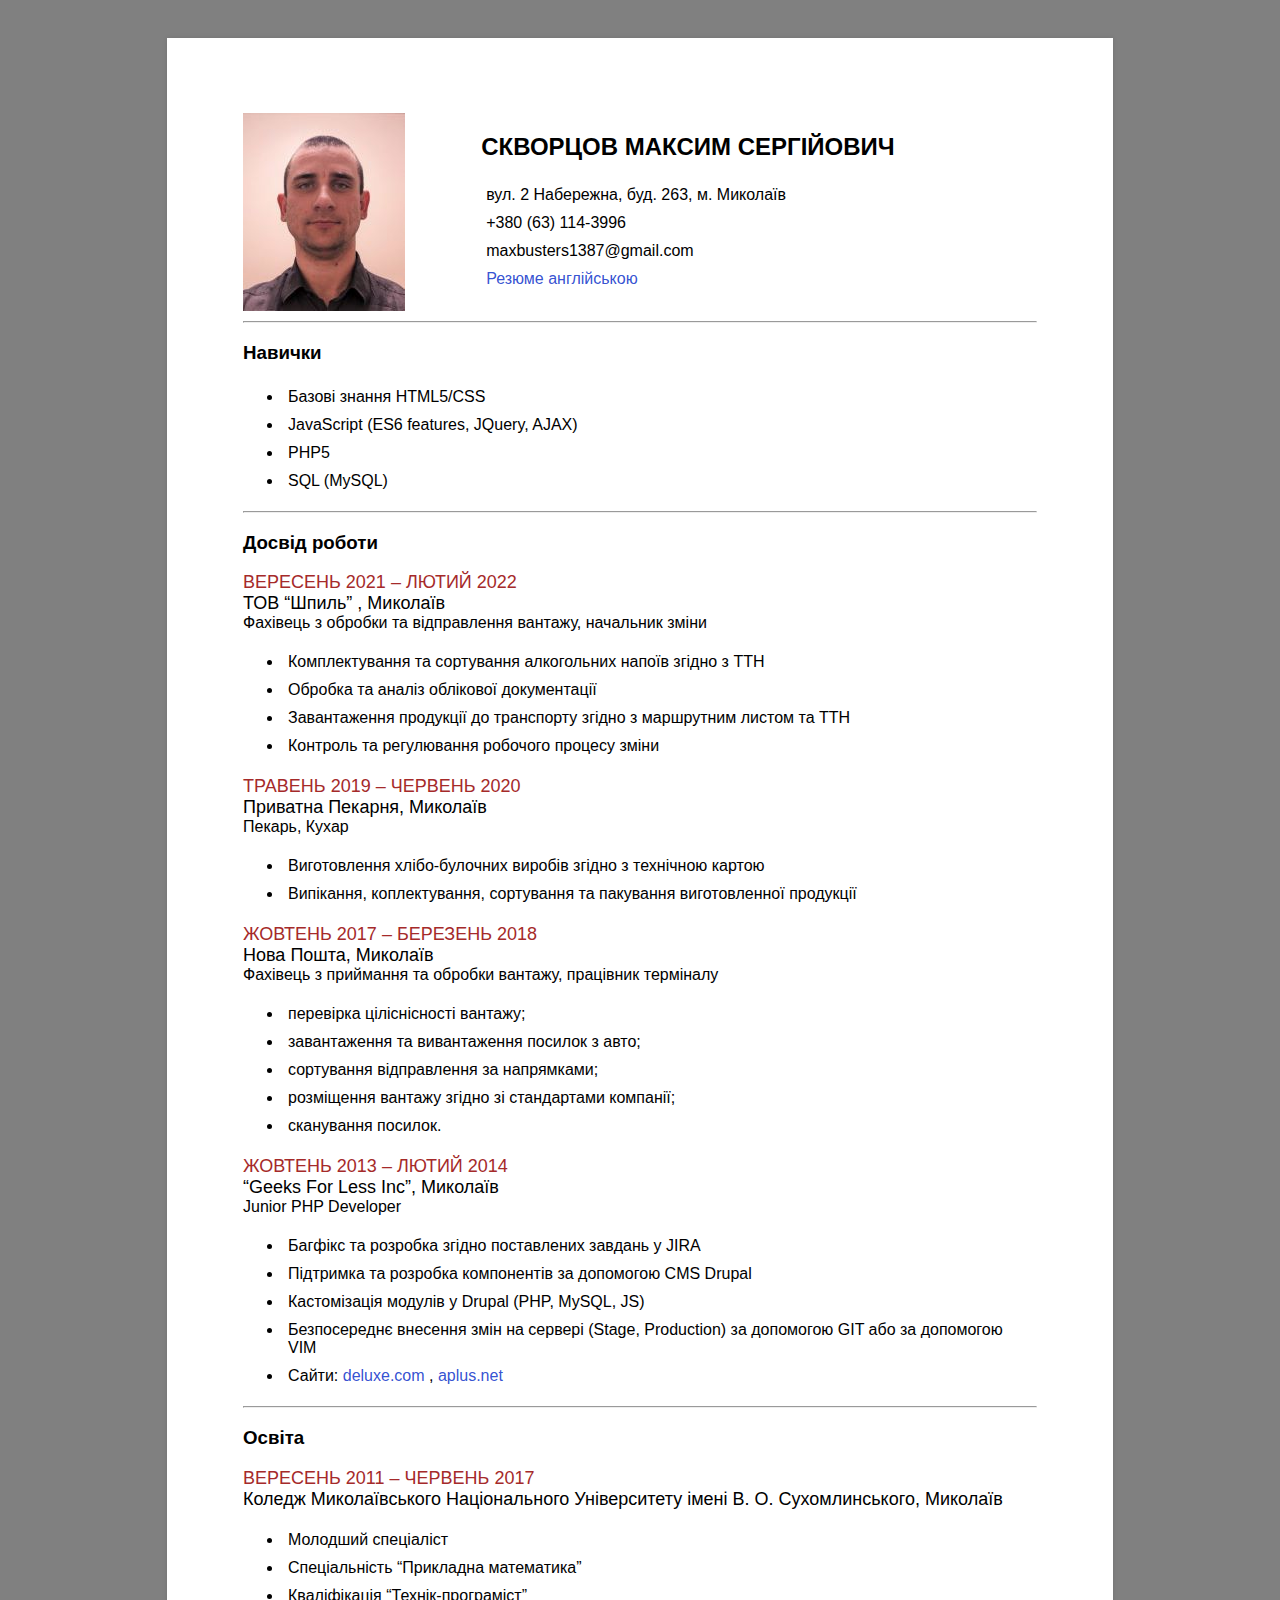
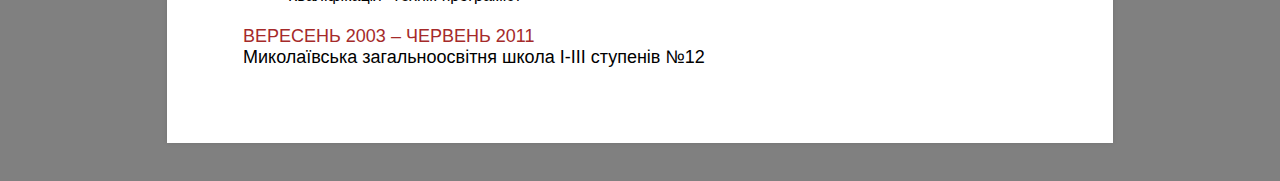
==== ua/index.html @ 19bfc2e0 "My first commit" ====
<!DOCTYPE html>
<html lang="uk">
<head>
    <meta charset="UTF-8">
    <meta http-equiv="X-UA-Compatible" content="IE=edge">
    <meta name="viewport" content="width=device-width, initial-scale=1.0">
    <link rel="stylesheet" href="../style/style.css">
    <title>Document</title>
</head>
<body>
    <div class="main">
        <div class="head-cont">
            <div class="avatar-cont"> 
                <img class="avatar" src="../images/avat_3.jpg" alt="Img"/>
            </div>
            <div class="personal-cont">
                <h2>СКВОРЦОВ МАКСИМ СЕРГІЙОВИЧ</h2>
                    <ul class="personal-list">
                        <li>вул. 2 Набережна, буд. 263, м. Миколаїв</li>
                        <li>+380 (63) 114-3996</li>
                        <li><span class="email">maxbusters1387@gmail.com</span></li>
                        <li><a href="../en/index.html" >Резюме англійською</a></li>
                    </ul>
                    <br>
                    <br>
            </div>
        </div>
        <div>
            <hr>
            <h3>Навички</h3>
            <ul>
                <li>Базові знання HTML5/CSS</li>
                <li>JavaScript (ES6 features, JQuery, AJAX)</li>
                <li>PHP5</li>
                <li>SQL (MySQL)</li>
            </ul>
            <hr/>
            <h3>Досвід роботи</h3>
            <span class="period-span">ВЕРЕСЕНЬ 2021 – ЛЮТИЙ 2022</span><br/>
            <span class="name-span">ТОВ “Шпиль” , Миколаїв</span><br/>
            <span>Фахівець з обробки та відправлення вантажу,  начальник зміни</span><br/>
            <ul>
                <li>Комплектування та сортування алкогольних напоїв згідно з ТТН</li>
                <li>Обробка та аналіз облікової документації</li>
                <li>Завантаження продукції до транспорту згідно з маршрутним листом та ТТН</li>
                <li>Контроль та регулювання робочого процесу зміни</li>
            </ul>
            <span class="period-span">ТРАВЕНЬ 2019 – ЧЕРВЕНЬ 2020</span><br/>
            <span class="name-span">Приватна Пекарня, Миколаїв</span><br/>
            <span>Пекарь, Кухар</span><br>
            <ul>
                <li>Виготовлення хлібо-булочних виробів згідно з технічною картою</li>
                <li>Випікання, коплектування, сортування та пакування виготовленної продукції</li>
            </ul>
            <span class="period-span">ЖОВТЕНЬ 2017 – БЕРЕЗЕНЬ 2018</span><br/>
            <span class="name-span">Нова Пошта, Миколаїв</span><br/>
            <span>Фахівець з приймання та обробки вантажу, працівник терміналу</span><br>
            <ul>
                <li>перевірка ціліснісності вантажу;</li>
                <li>завантаження та вивантаження посилок з авто;</li>
                <li>сортування відправлення за напрямками;</li>
                <li>розміщення вантажу згідно зі стандартами компанії;</li>
                <li>сканування посилок.</li>
            </ul>
            <span class="period-span">ЖОВТЕНЬ 2013 – ЛЮТИЙ 2014</span><br/>
            <span class="name-span">“Geeks For Less Inc”, Миколаїв</span><br/>
            <span>Junior PHP Developer</span><br>
            <ul>
                <li>Багфікс та розробка згідно поставлених завдань у JIRA</li>
                <li>Підтримка та розробка компонентів за допомогою CMS Drupal</li>
                <li>Кастомізація модулів у Drupal (PHP, MySQL, JS)</li>
                <li>Безпосереднє внесення змін на сервері (Stage, Production) за допомогою GIT або за допомогою VIM </li>
                <li>
                    Сайти:
                    <a href="https://deluxe.com" target="_blank" rel="noopener noreferrer">deluxe.com</a> ,
                    <a href="https://aplus.net" target="_blank" rel="noopener noreferrer">aplus.net</a>
                </li>
            </ul>      
            <hr/>
            <h3>Освіта</h3>
            <span class="period-span">ВЕРЕСЕНЬ 2011 – ЧЕРВЕНЬ 2017</span><br/>
            <span class="name-span">
                Коледж Миколаївського Національного Університету імені В. О. Сухомлинського, Миколаїв
            </span><br/>
            <ul>
                <li>Молодший спеціаліст</li>
                <li>Спеціальність “Прикладна математика”</li>
                <li>Кваліфікація “Технік-програміст”</li>
            </ul>
            <span class="period-span">ВЕРЕСЕНЬ 2003 – ЧЕРВЕНЬ 2011</span><br/>
            <span class="name-span">Миколаївська загальноосвітня школа І-ІІІ ступенів №12</span>
        </div>
    </div>
</body>
</html>
---- style/style.css ----
body {
    background-color: gray;
}

li {
    padding: 5px;
}

a:hover{
    text-decoration: none;
    color: rgba(255, 0, 0, 0.932);
}

a:active,
a {
    text-decoration: none;
    color: rgba(37, 68, 206, 0.932);
}

.main {
    font-size: 16px;
    font-family: Arial, Helvetica, sans-serif;
    width: 794px;
    height: 90%;
    margin:  1cm auto;
    padding: 2cm;
    box-shadow: 0 0 5px rgba(0, 0, 0, 0.1);
    background-color: white;
}

.avatar-cont{
    float: left;
    width: 30%;
}

.personal-cont{
    float: left;
    width: 70%;
    height: 150px;
}

.head-cont{
    height: 200px;
}

.period-span{
    font-size: 18px;
    color: brown;
}

.name-span {
    font-size: 18px;
    color: rgb(0, 0, 0);
}

.personal-list{
    list-style-type: none;
    padding-inline-start: 0px;
    margin-block-start: 0px;
}

.navigate-link:hover{
    color: orange;
}

.navigate-link{
    color: rgb(36, 34, 34);
}

.navigate-div{
    width: 50%;
    float: left;
    text-align: center;
    font-size: 25px;
}
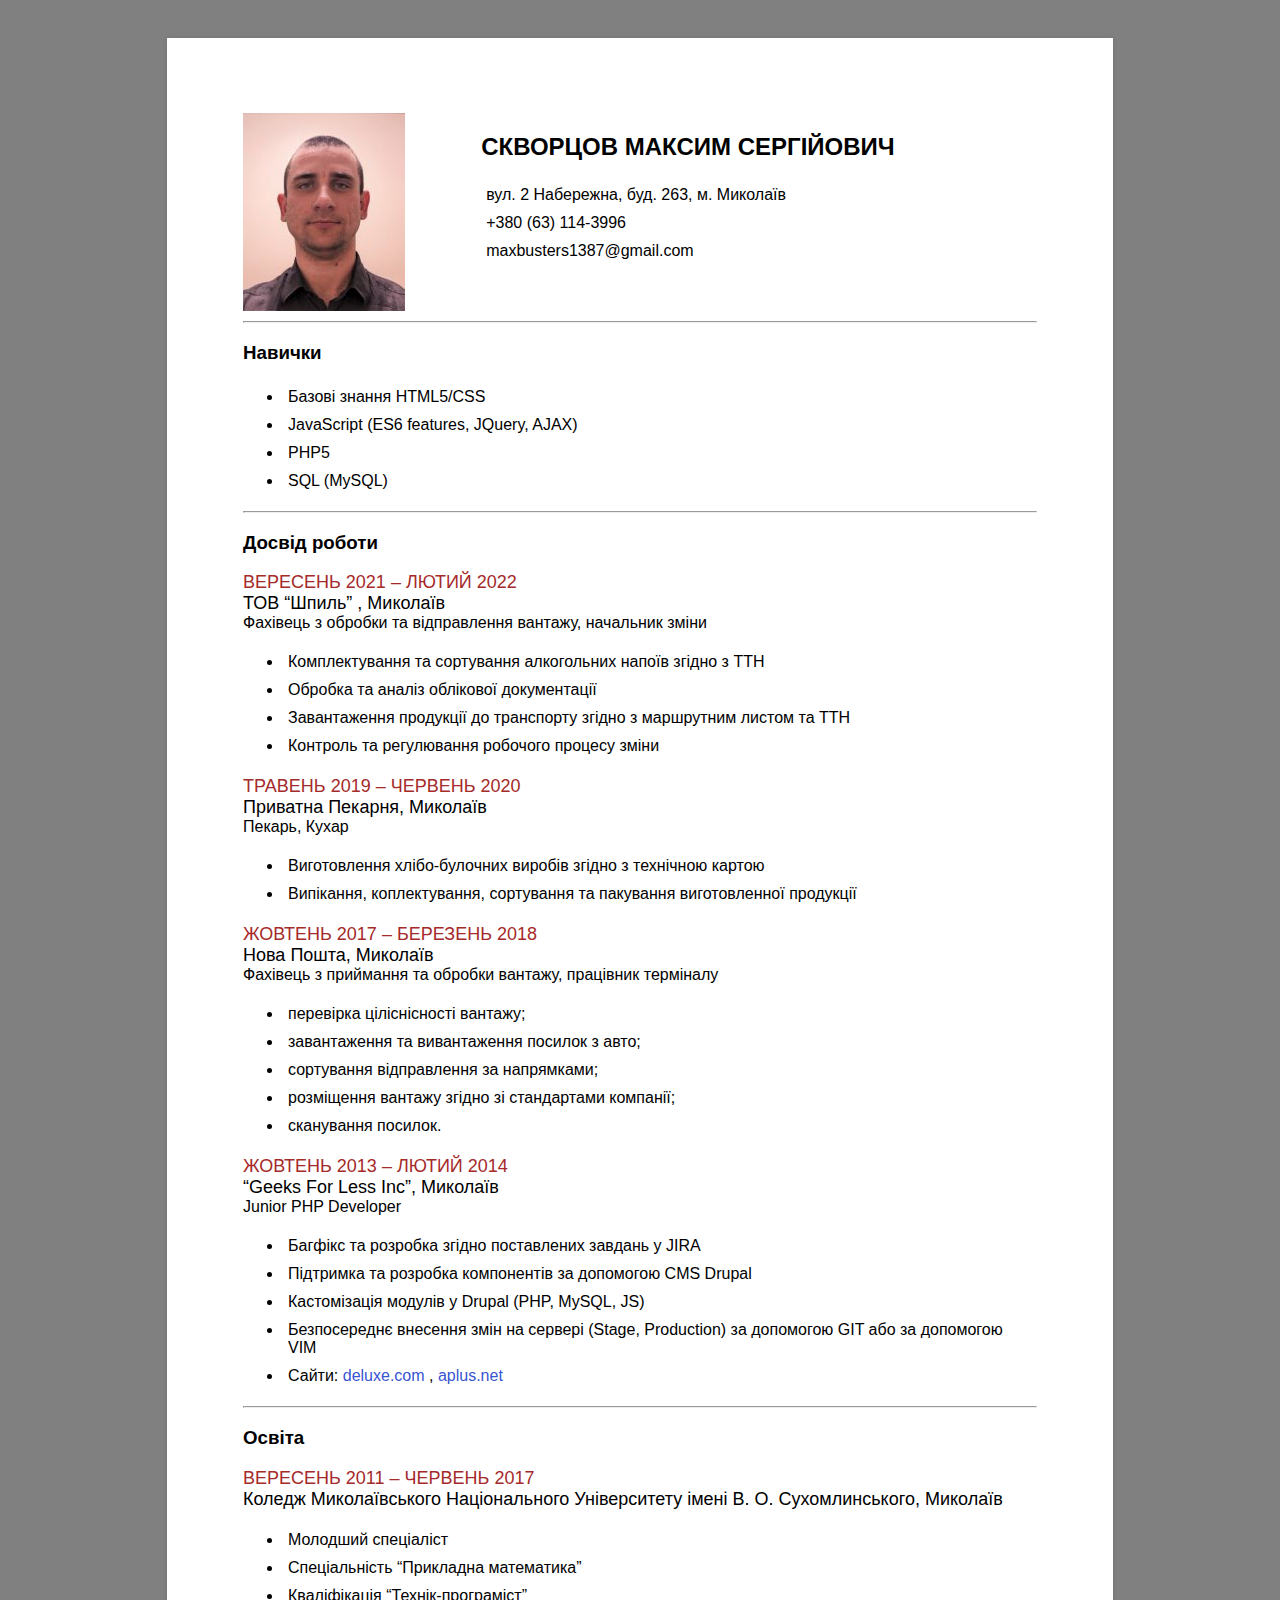
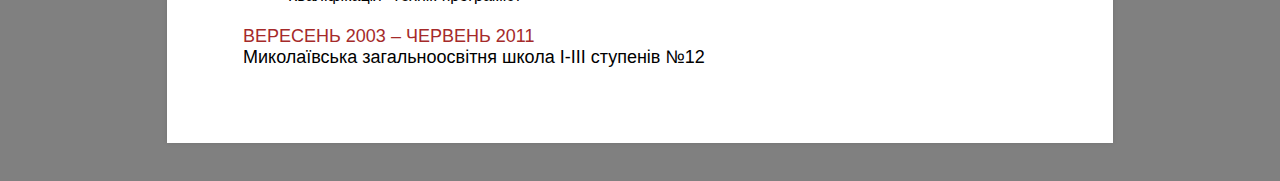
==== commit ac51e966: "Update index.html" ====
--- a/ua/index.html
+++ b/ua/index.html
@@ -19,7 +19,6 @@
                         <li>вул. 2 Набережна, буд. 263, м. Миколаїв</li>
                         <li>+380 (63) 114-3996</li>
                         <li><span class="email">maxbusters1387@gmail.com</span></li>
-                        <li><a href="../en/index.html" >Резюме англійською</a></li>
                     </ul>
                     <br>
                     <br>
@@ -92,4 +91,4 @@
         </div>
     </div>
 </body>
-</html>+</html>
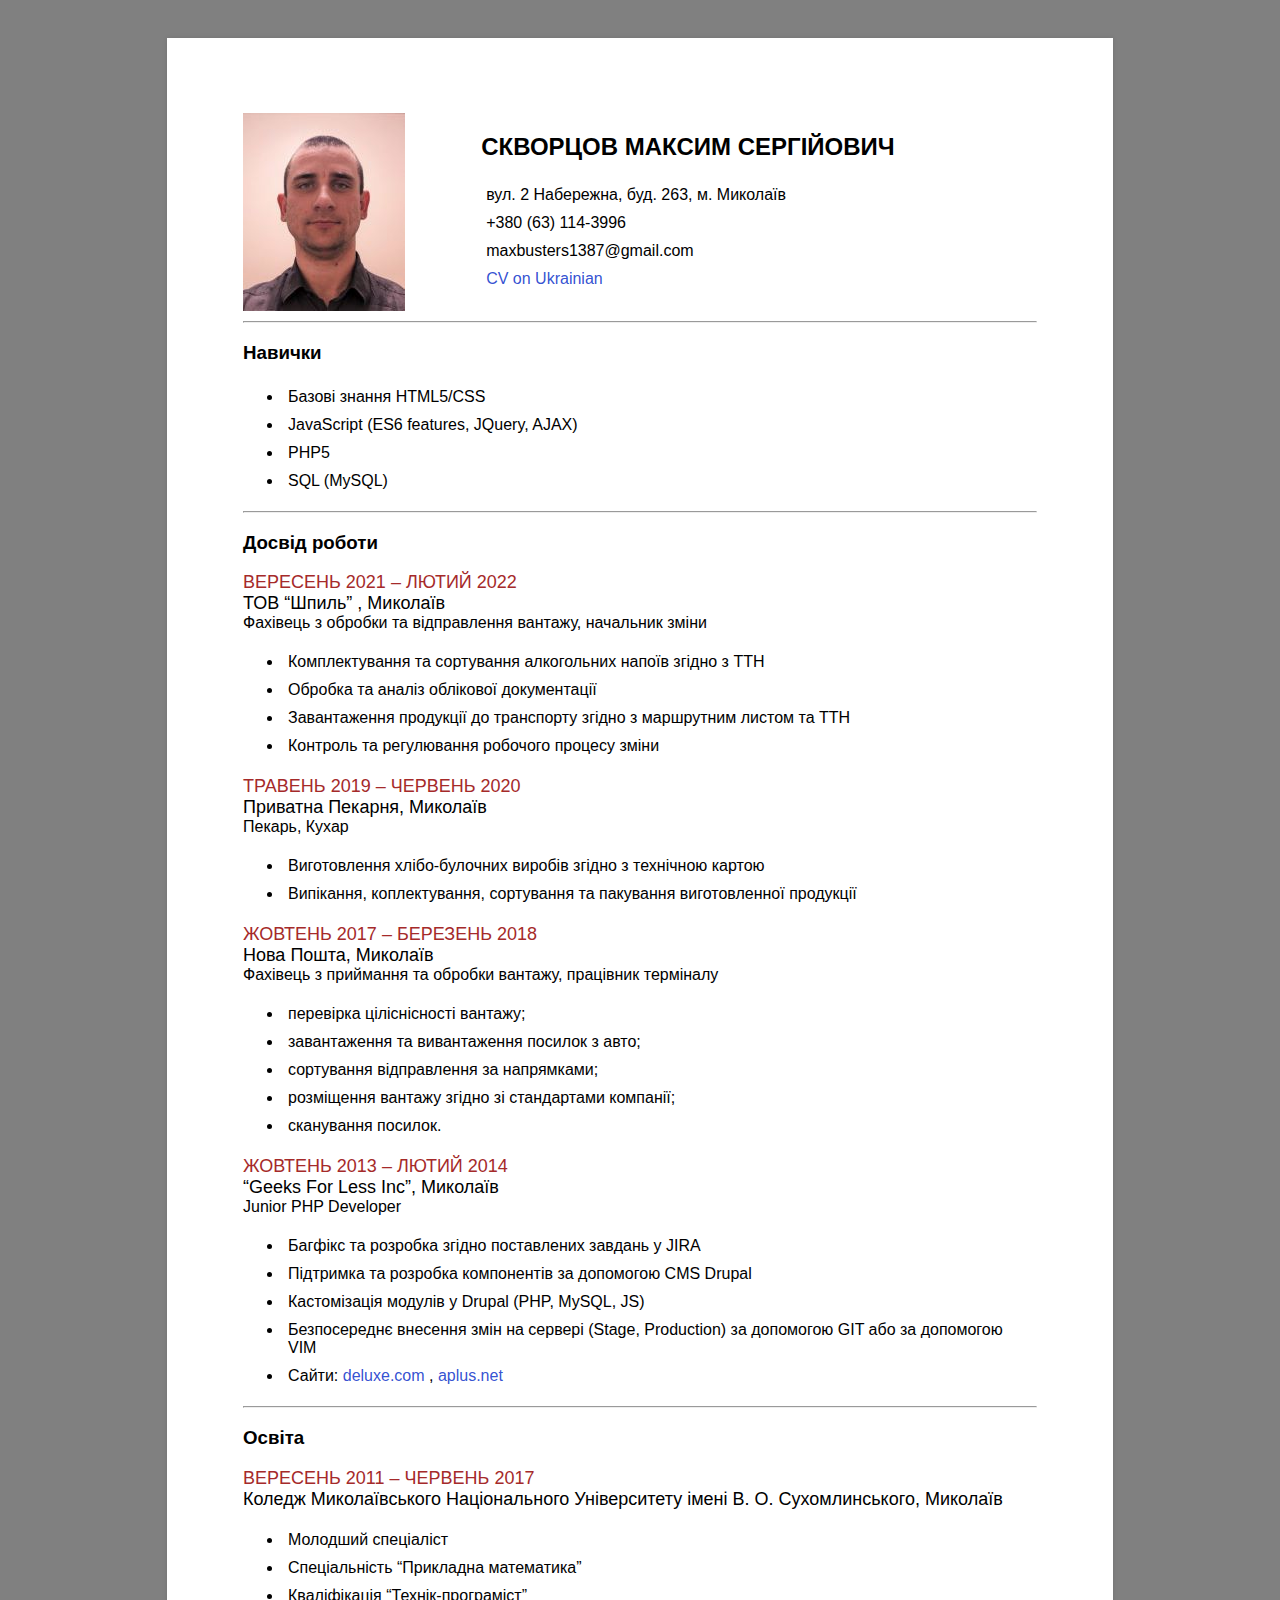
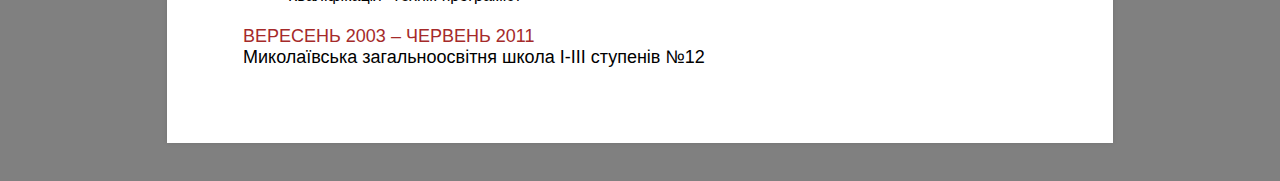
==== commit c1bc1862: "Update index.html" ====
--- a/ua/index.html
+++ b/ua/index.html
@@ -19,6 +19,9 @@
                         <li>вул. 2 Набережна, буд. 263, м. Миколаїв</li>
                         <li>+380 (63) 114-3996</li>
                         <li><span class="email">maxbusters1387@gmail.com</span></li>
+                        <li>
+                            <a href="my-cv-public/ua/index.html">CV on Ukrainian</a>
+                        </li>
                     </ul>
                     <br>
                     <br>
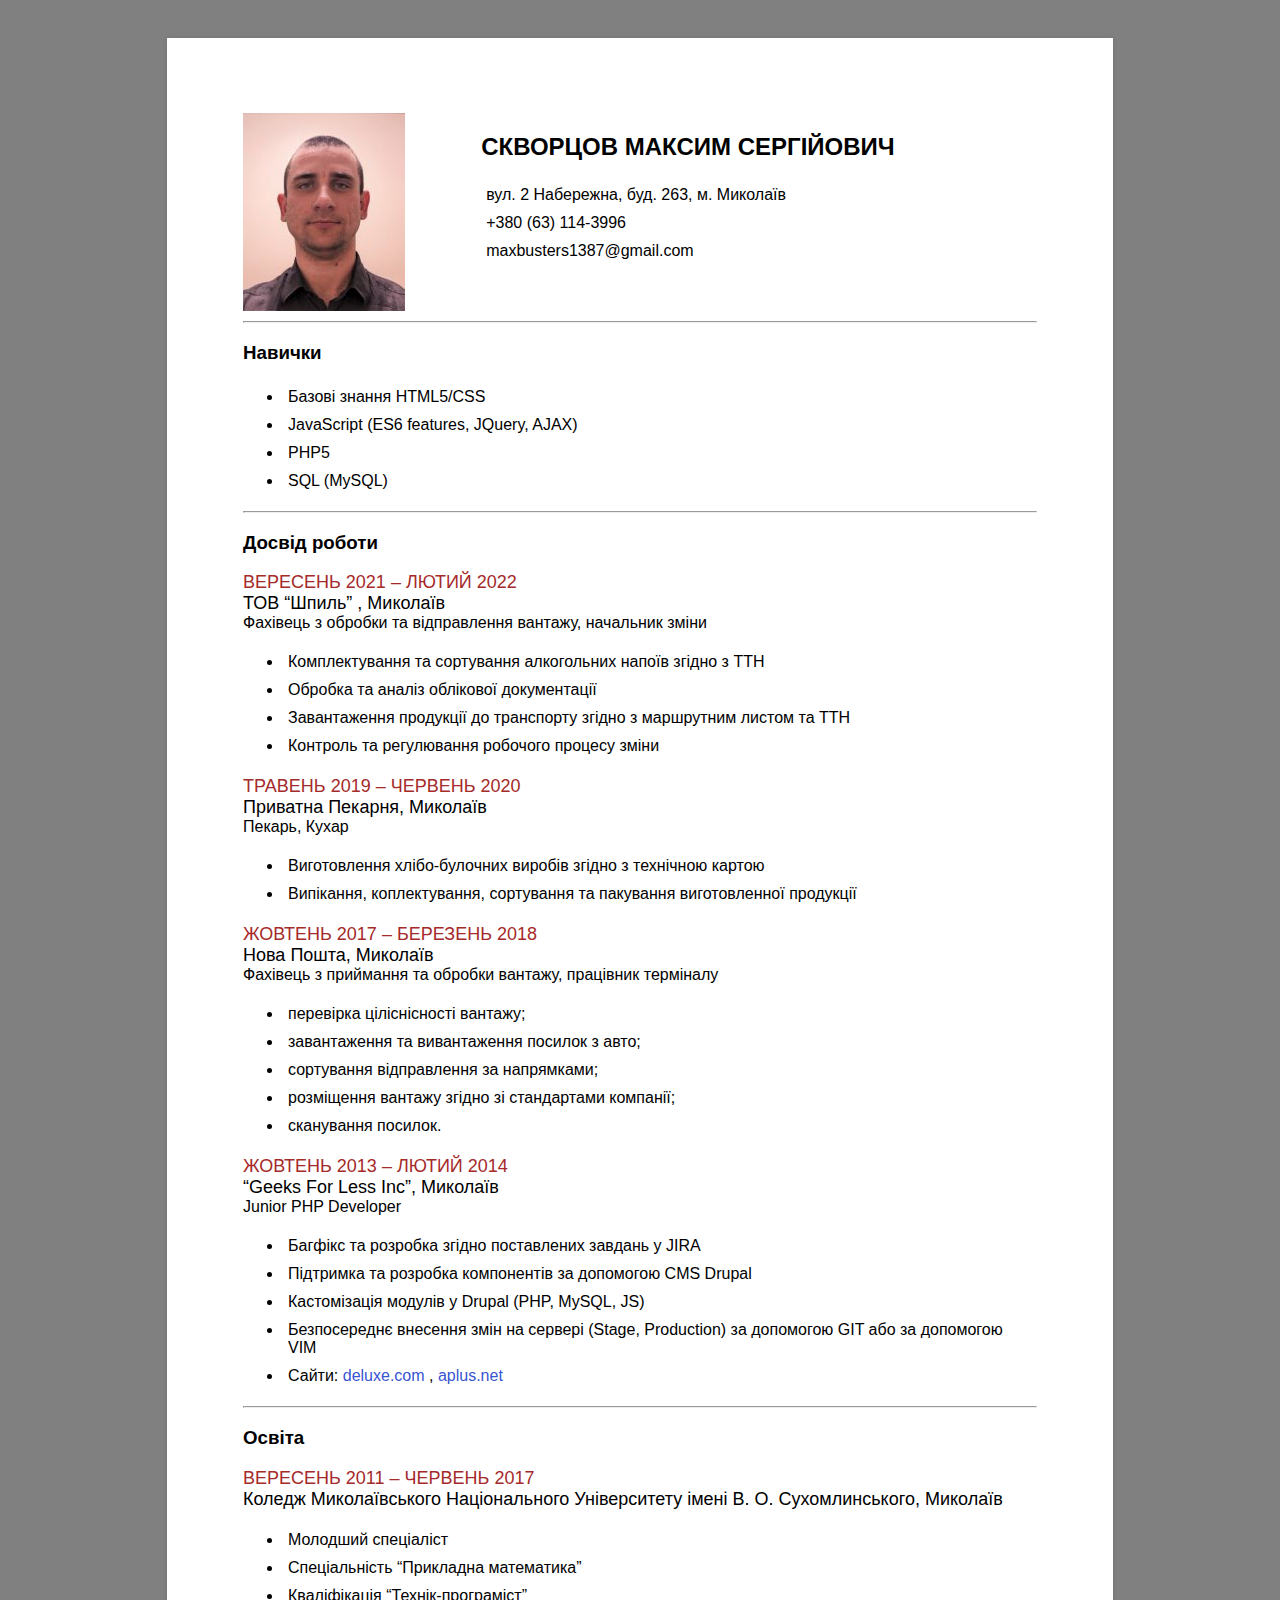
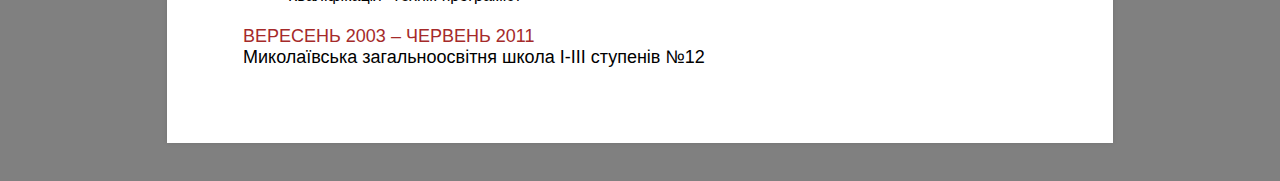
==== commit cc8063af: "Update index.html" ====
--- a/ua/index.html
+++ b/ua/index.html
@@ -19,9 +19,6 @@
                         <li>вул. 2 Набережна, буд. 263, м. Миколаїв</li>
                         <li>+380 (63) 114-3996</li>
                         <li><span class="email">maxbusters1387@gmail.com</span></li>
-                        <li>
-                            <a href="my-cv-public/ua/index.html">CV on Ukrainian</a>
-                        </li>
                     </ul>
                     <br>
                     <br>
